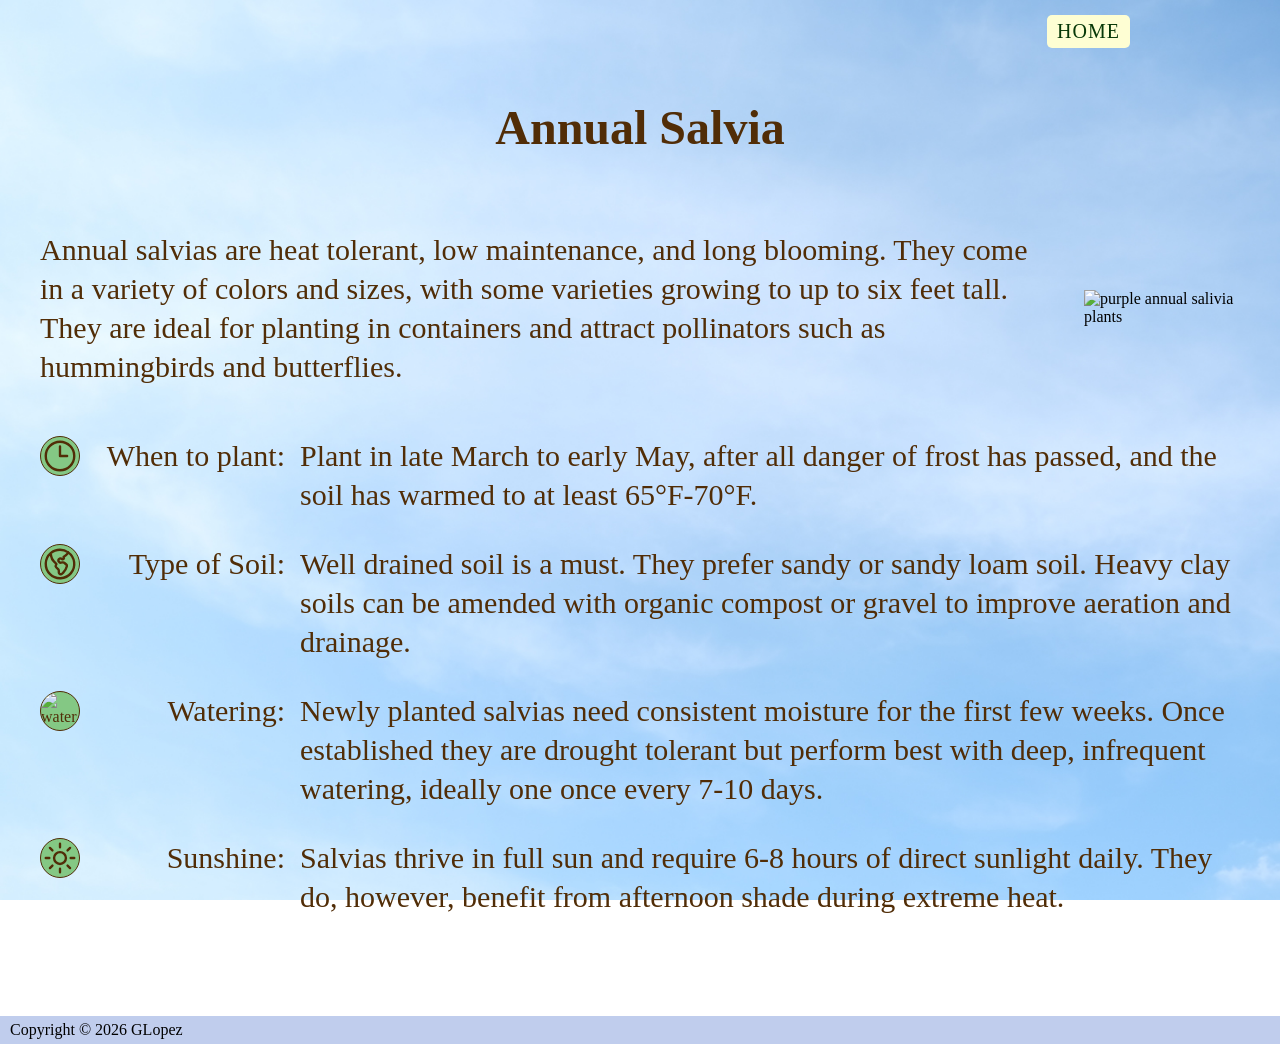
==== annual-salvia.html @ 0fc30de6 "first commit" ====
<!doctype html>
<html lang="en">
	<head>
		<meta charset="UTF-8" />
		<meta
			name="viewport"
			content="width=device-width, initial-scale=1.0" />
		<link
			rel="preconnect"
			href="https://fonts.googleapis.com" />
		<link
			rel="preconnect"
			href="https://fonts.gstatic.com"
			crossorigin />
		<link
			href="https://fonts.googleapis.com/css2?family=Montserrat:ital,wght@0,100..900;1,100..900&display=swap"
			rel="stylesheet" />
		<link
			href="style.css"
			rel="stylesheet" />
		<title>Texas Summer Plants</title>

		<style>
			/* .lantana-intro { */
			/* flex-direction: column; */
			/* } */
			body {
				background-image: url(/img/white-cloud-sky-background.jpg) !important;
				background-position: center !important;
				background-size: cover !important;
			}

			.lantana-intro {
				gap: 0;
			}
			.lantana-intro p {
				margin-right: 50px;
			}

			footer {
				background-color: rgb(192, 205, 237) !important;
				width: 100%;
				color: black !important;
				padding: 5px 10px;
			}
		</style>
	</head>
</html>

<body>
	<h1>Annual Salvia</h1>
	<div class="lantana-intro">
		<div class="home-button">
			<a href="index.html">Home</a>
		</div>
		<p>
			Annual salvias are heat tolerant, low maintenance, and long blooming. They
			come in a variety of colors and sizes, with some varieties growing to up
			to six feet tall. They are ideal for planting in containers and attract
			pollinators such as hummingbirds and butterflies.
		</p>
		<img
			src="https://www.rainbowgardens.biz/wp-content/uploads/2016/09/salvia-blue.jpg"
			alt="purple annual salivia plants"
			width="500"
			height="auto" />
	</div>

	<div class="plant-care">
		<svg
			xmlns="http://www.w3.org/2000/svg"
			fill="none"
			viewBox="0 0 24 24"
			stroke-width="1.5"
			stroke="currentColor"
			class="tip-icons">
			<path
				stroke-linecap="round"
				stroke-linejoin="round"
				d="M12 6v6h4.5m4.5 0a9 9 0 1 1-18 0 9 9 0 0 1 18 0Z" />
		</svg>
		<div class="wtp">
			<p>When to plant:</p>
		</div>
		<p>
			Plant in late March to early May, after all danger of frost has passed,
			and the soil has warmed to at least 65°F-70°F.
		</p>
		<svg
			xmlns="http://www.w3.org/2000/svg"
			fill="none"
			viewBox="0 0 24 24"
			stroke-width="1.5"
			stroke="currentColor"
			class="tip-icons">
			<path
				stroke-linecap="round"
				stroke-linejoin="round"
				d="m6.115 5.19.319 1.913A6 6 0 0 0 8.11 10.36L9.75 12l-.387.775c-.217.433-.132.956.21 1.298l1.348 1.348c.21.21.329.497.329.795v1.089c0 .426.24.815.622 1.006l.153.076c.433.217.956.132 1.298-.21l.723-.723a8.7 8.7 0 0 0 2.288-4.042 1.087 1.087 0 0 0-.358-1.099l-1.33-1.108c-.251-.21-.582-.299-.905-.245l-1.17.195a1.125 1.125 0 0 1-.98-.314l-.295-.295a1.125 1.125 0 0 1 0-1.591l.13-.132a1.125 1.125 0 0 1 1.3-.21l.603.302a.809.809 0 0 0 1.086-1.086L14.25 7.5l1.256-.837a4.5 4.5 0 0 0 1.528-1.732l.146-.292M6.115 5.19A9 9 0 1 0 17.18 4.64M6.115 5.19A8.965 8.965 0 0 1 12 3c1.929 0 3.716.607 5.18 1.64" />
		</svg>

		<div class="wtp">
			<p>Type of Soil:</p>
		</div>
		<p>
			Well drained soil is a must. They prefer sandy or sandy loam soil. Heavy
			clay soils can be amended with organic compost or gravel to improve
			aeration and drainage.
		</p>
		<img
			class="tip-icons"
			src="https://img.icons8.com/windows/64/water.png"
			alt="water" />
		<div class="wtp">
			<p>Watering:</p>
		</div>
		<p>
			Newly planted salvias need consistent moisture for the first few weeks.
			Once established they are drought tolerant but perform best with deep,
			infrequent watering, ideally one once every 7-10 days.
		</p>
		<svg
			xmlns="http://www.w3.org/2000/svg"
			fill="none"
			viewBox="0 0 24 24"
			stroke-width="1.5"
			stroke="currentColor"
			class="tip-icons">
			<path
				stroke-linecap="round"
				stroke-linejoin="round"
				d="M12 3v2.25m6.364.386-1.591 1.591M21 12h-2.25m-.386 6.364-1.591-1.591M12 18.75V21m-4.773-4.227-1.591 1.591M5.25 12H3m4.227-4.773L5.636 5.636M15.75 12a3.75 3.75 0 1 1-7.5 0 3.75 3.75 0 0 1 7.5 0Z" />
		</svg>
		<div class="wtp">
			<p>Sunshine:</p>
		</div>
		<p>
			Salvias thrive in full sun and require 6-8 hours of direct sunlight daily.
			They do, however, benefit from afternoon shade during extreme heat.
		</p>
	</div>
	<footer>Copyright &#169; 2026 GLopez</footer>
</body>
---- style.css ----
* {
	margin: 0 auto;
	padding: 0;
	box-sizing: border-box;
}

body {
	width: 100%;
	background-image: url(https://thedaytripper.com/wp-content/smush-webp/2025/09/Hot.jpg.webp);

	background-size: 90%;
	background-position: center;
	background-attachment: fixed;
	position: relative;
}

h1 {
	text-align: center;
	margin-top: 100px;
	margin-bottom: 75px;
	font-size: 48px;
	color: rgb(81, 45, 7);
}

p {
	font-size: 30px;
	color: rgb(81, 45, 7);
	margin: 0 auto;
	line-height: 1.3;
}

.intro {
	width: 1200px;
	margin: 0 auto;
}

.grid-container {
	display: grid;
	width: 1200px;
	grid-template-columns: repeat(4, 1fr);
	grid-template-rows: repeat(3, 1fr);
	column-gap: 20px;
	row-gap: 20px;
	margin: 100px auto 150px auto;
}

.plant-img-gallery {
	width: 100%;
	background-color: rgb(171, 214, 144);
	border: solid 1px rgb(81, 45, 7);
}

.plant-img-gallery img {
	width: 100%;
	aspect-ratio: 1;
	object-fit: cover;
	transition: all 0.4s;
}

.plant-img-gallery img:hover {
	transform: scale(1.1);
	cursor: pointer;
}

.pfg {
	padding-top: 0;
}

h3 {
	text-align: center;
	vertical-align: middle;
	font-size: 32px;
	color: rgb(81, 45, 7);
	padding-top: 15px;
}

/* Lantana page */

.home-button a,
.home-button a:link {
	display: inline-block;
	padding: 5px 10px;
	font-size: 20px;
	border-radius: 5px;
	position: absolute;
	top: -85px;
	right: 150px;
	background-color: rgb(254, 254, 211);
	color: rgb(7, 56, 7);
	text-decoration: none;
	letter-spacing: 1px;
	text-transform: uppercase;
}

.home-button a:hover,
.home-button a:active {
	background-color: rgb(7, 56, 7);
	color: rgb(254, 254, 211);
	transition: all 0.3s ease-in 0.2s;
}

.lantana-intro {
	display: flex;
	width: 1200px;
	gap: 50px;
	align-items: center;
}

.plant-care {
	display: grid;
	width: 1200px;
	grid-template-columns: 30px 200px 1fr;
	margin: 50px auto 100px auto;
	column-gap: 15px;
	row-gap: 30px;
}

.plant-care p {
	margin: 0;
}

.plant-care .wtp {
	margin: 0;
	justify-self: end;
}

.tip-icons {
	height: 40px;
	width: 40px;
	color: rgb(81, 45, 7);
	background-color: rgb(132, 200, 132);
	border-radius: 50%;
	/* padding-top: 2px; */
	border: solid 1px rgb(81, 45, 7);
}

.aside-container {
	display: flex;
	padding: 15px;
	gap: 50px;

	background-color: rgb(171, 210, 171);
	border: solid 1px rgb(81, 45, 7);
	width: 1200px;
	margin: 0 auto 150px auto;
}

.aside-container p {
	font-size: 24px;
	padding-top: 45px;
}

footer {
	background-color: black;
	color: rgb(254, 254, 211);
	padding: 5px 10px;
}
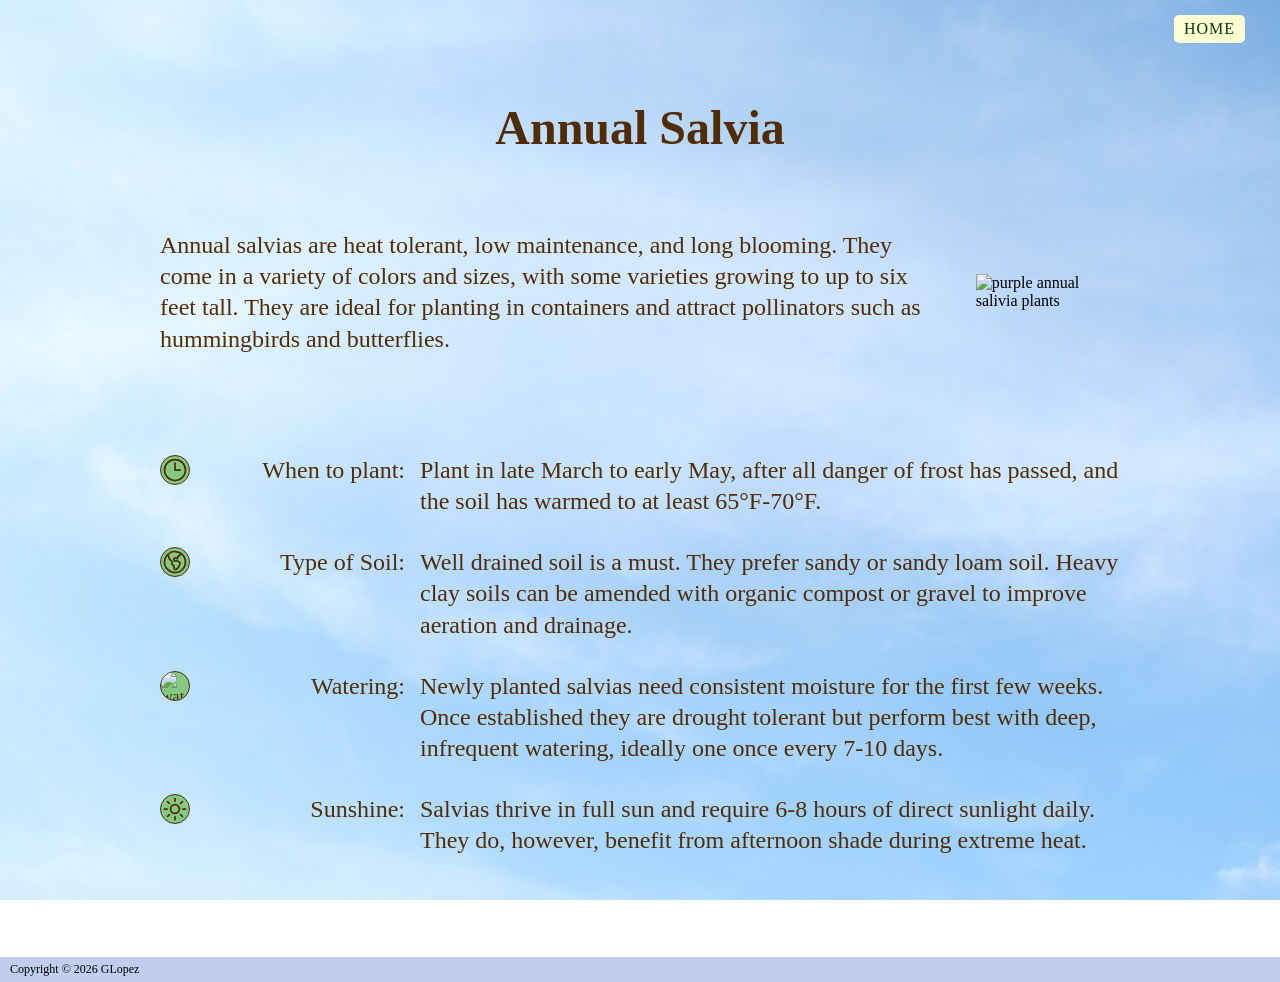
==== commit 54d0af8e: "Modified annual salvia page for mobile" ====
--- a/annual-salvia.html
+++ b/annual-salvia.html
@@ -33,6 +33,14 @@
 			.lantana-intro {
 				gap: 0;
 			}
+
+			.intro,
+			.grid-container,
+			.aside-container {
+				width: 90%;
+				max-width: 1000px;
+				margin: 0 auto;
+			}
 			.lantana-intro p {
 				margin-right: 50px;
 			}
@@ -43,16 +51,51 @@
 				color: black !important;
 				padding: 5px 10px;
 			}
+
+			@media (max-width: 768px) {
+				.lantana-intro {
+					gap: 30px;
+					flex-direction: column-reverse;
+					margin: 0 auto;
+				}
+
+				.lantana-intro img {
+					width: 100%;
+				}
+
+				.lantana-intro p {
+					font-size: 24px;
+					margin-right: 0;
+				}
+
+				.plant-care {
+					grid-template-columns: 30px 1fr;
+					row-gap: 0;
+				}
+
+				.plant-care p {
+					grid-column: 2;
+					font-size: 24px;
+				}
+
+				.plant-care .wtp {
+					justify-self: start;
+				}
+
+				.padding {
+					padding-bottom: 25px;
+				}
+			}
 		</style>
 	</head>
 </html>
 
 <body>
 	<h1>Annual Salvia</h1>
+	<div class="home-button">
+		<a href="index.html">Home</a>
+	</div>
 	<div class="lantana-intro">
-		<div class="home-button">
-			<a href="index.html">Home</a>
-		</div>
 		<p>
 			Annual salvias are heat tolerant, low maintenance, and long blooming. They
 			come in a variety of colors and sizes, with some varieties growing to up
@@ -62,7 +105,7 @@
 		<img
 			src="https://www.rainbowgardens.biz/wp-content/uploads/2016/09/salvia-blue.jpg"
 			alt="purple annual salivia plants"
-			width="500"
+			width="50%"
 			height="auto" />
 	</div>
 
@@ -82,7 +125,7 @@
 		<div class="wtp">
 			<p>When to plant:</p>
 		</div>
-		<p>
+		<p class="padding">
 			Plant in late March to early May, after all danger of frost has passed,
 			and the soil has warmed to at least 65°F-70°F.
 		</p>
@@ -102,7 +145,7 @@
 		<div class="wtp">
 			<p>Type of Soil:</p>
 		</div>
-		<p>
+		<p class="padding">
 			Well drained soil is a must. They prefer sandy or sandy loam soil. Heavy
 			clay soils can be amended with organic compost or gravel to improve
 			aeration and drainage.
@@ -114,7 +157,7 @@
 		<div class="wtp">
 			<p>Watering:</p>
 		</div>
-		<p>
+		<p class="padding">
 			Newly planted salvias need consistent moisture for the first few weeks.
 			Once established they are drought tolerant but perform best with deep,
 			infrequent watering, ideally one once every 7-10 days.
@@ -134,7 +177,7 @@
 		<div class="wtp">
 			<p>Sunshine:</p>
 		</div>
-		<p>
+		<p class="padding">
 			Salvias thrive in full sun and require 6-8 hours of direct sunlight daily.
 			They do, however, benefit from afternoon shade during extreme heat.
 		</p>
--- a/style.css
+++ b/style.css
@@ -5,13 +5,21 @@
 }
 
 body {
-	width: 100%;
 	background-image: url(https://thedaytripper.com/wp-content/smush-webp/2025/09/Hot.jpg.webp);
 
-	background-size: 90%;
+	background-size: 100%;
 	background-position: center;
 	background-attachment: fixed;
 	position: relative;
+}
+
+.intro,
+.grid-container,
+.aside-container {
+	width: 90%; /* Take up full width on mobile */
+	max-width: 1000px;
+	/* Limit width on desktop */
+	margin: 0 auto; /* Keep it centered */
 }
 
 h1 {
@@ -23,22 +31,21 @@
 }
 
 p {
-	font-size: 30px;
+	font-size: 24px;
 	color: rgb(81, 45, 7);
 	margin: 0 auto;
 	line-height: 1.3;
 }
 
 .intro {
-	width: 1200px;
 	margin: 0 auto;
 }
 
 .grid-container {
 	display: grid;
-	width: 1200px;
+
 	grid-template-columns: repeat(4, 1fr);
-	grid-template-rows: repeat(3, 1fr);
+	/* grid-template-rows: repeat(3, 1fr); */
 	column-gap: 20px;
 	row-gap: 20px;
 	margin: 100px auto 150px auto;
@@ -62,16 +69,13 @@
 	cursor: pointer;
 }
 
-.pfg {
-	padding-top: 0;
-}
-
 h3 {
 	text-align: center;
 	vertical-align: middle;
-	font-size: 32px;
-	color: rgb(81, 45, 7);
-	padding-top: 15px;
+	font-size: 24px;
+	color: rgb(81, 45, 7);
+	padding-top: 10px;
+	padding-bottom: 15px;
 }
 
 /* Lantana page */
@@ -80,11 +84,11 @@
 .home-button a:link {
 	display: inline-block;
 	padding: 5px 10px;
-	font-size: 20px;
+	font-size: 16px;
 	border-radius: 5px;
 	position: absolute;
 	top: -85px;
-	right: 150px;
+	right: 35px;
 	background-color: rgb(254, 254, 211);
 	color: rgb(7, 56, 7);
 	text-decoration: none;
@@ -101,18 +105,20 @@
 
 .lantana-intro {
 	display: flex;
-	width: 1200px;
-	gap: 50px;
+	width: 75%;
+	gap: 25px;
 	align-items: center;
+	max-width: 1000px;
 }
 
 .plant-care {
 	display: grid;
-	width: 1200px;
+	width: 75%;
 	grid-template-columns: 30px 200px 1fr;
-	margin: 50px auto 100px auto;
+	margin: 100px auto;
 	column-gap: 15px;
 	row-gap: 30px;
+	max-width: 1000px;
 }
 
 .plant-care p {
@@ -125,8 +131,8 @@
 }
 
 .tip-icons {
-	height: 40px;
-	width: 40px;
+	height: 30px;
+	width: 30px;
 	color: rgb(81, 45, 7);
 	background-color: rgb(132, 200, 132);
 	border-radius: 50%;
@@ -141,12 +147,12 @@
 
 	background-color: rgb(171, 210, 171);
 	border: solid 1px rgb(81, 45, 7);
-	width: 1200px;
+
 	margin: 0 auto 150px auto;
 }
 
 .aside-container p {
-	font-size: 24px;
+	font-size: 20px;
 	padding-top: 45px;
 }
 
@@ -154,4 +160,59 @@
 	background-color: black;
 	color: rgb(254, 254, 211);
 	padding: 5px 10px;
-}
+	font-size: 12px;
+}
+
+@media (max-width: 768px) {
+	body {
+		background-color: rgb(165, 199, 246);
+		background-image: none;
+	}
+
+	p {
+		font-size: 36px;
+	}
+	.grid-container {
+		display: grid;
+		grid-template-columns: 1fr 1fr;
+		row-gap: 50px;
+		column-gap: 50px;
+	}
+
+	.plant-img-gallery {
+		width: 100%;
+	}
+
+	.intro {
+		width: 90%;
+	}
+
+	h3 {
+		font-size: 32px;
+		padding: 10px;
+	}
+
+	.pfg {
+		padding-top: 0;
+	}
+
+	.esp {
+		padding-top: 15px;
+	}
+
+	.aside-container {
+		flex-direction: column;
+		width: 90%;
+	}
+	.aside-container p {
+		font-size: 32px;
+		padding-top: 0;
+		padding-bottom: 45px;
+		width: 90%;
+	}
+
+	.aside-container img {
+		width: 90%;
+		padding-top: 45px;
+	}
+}
